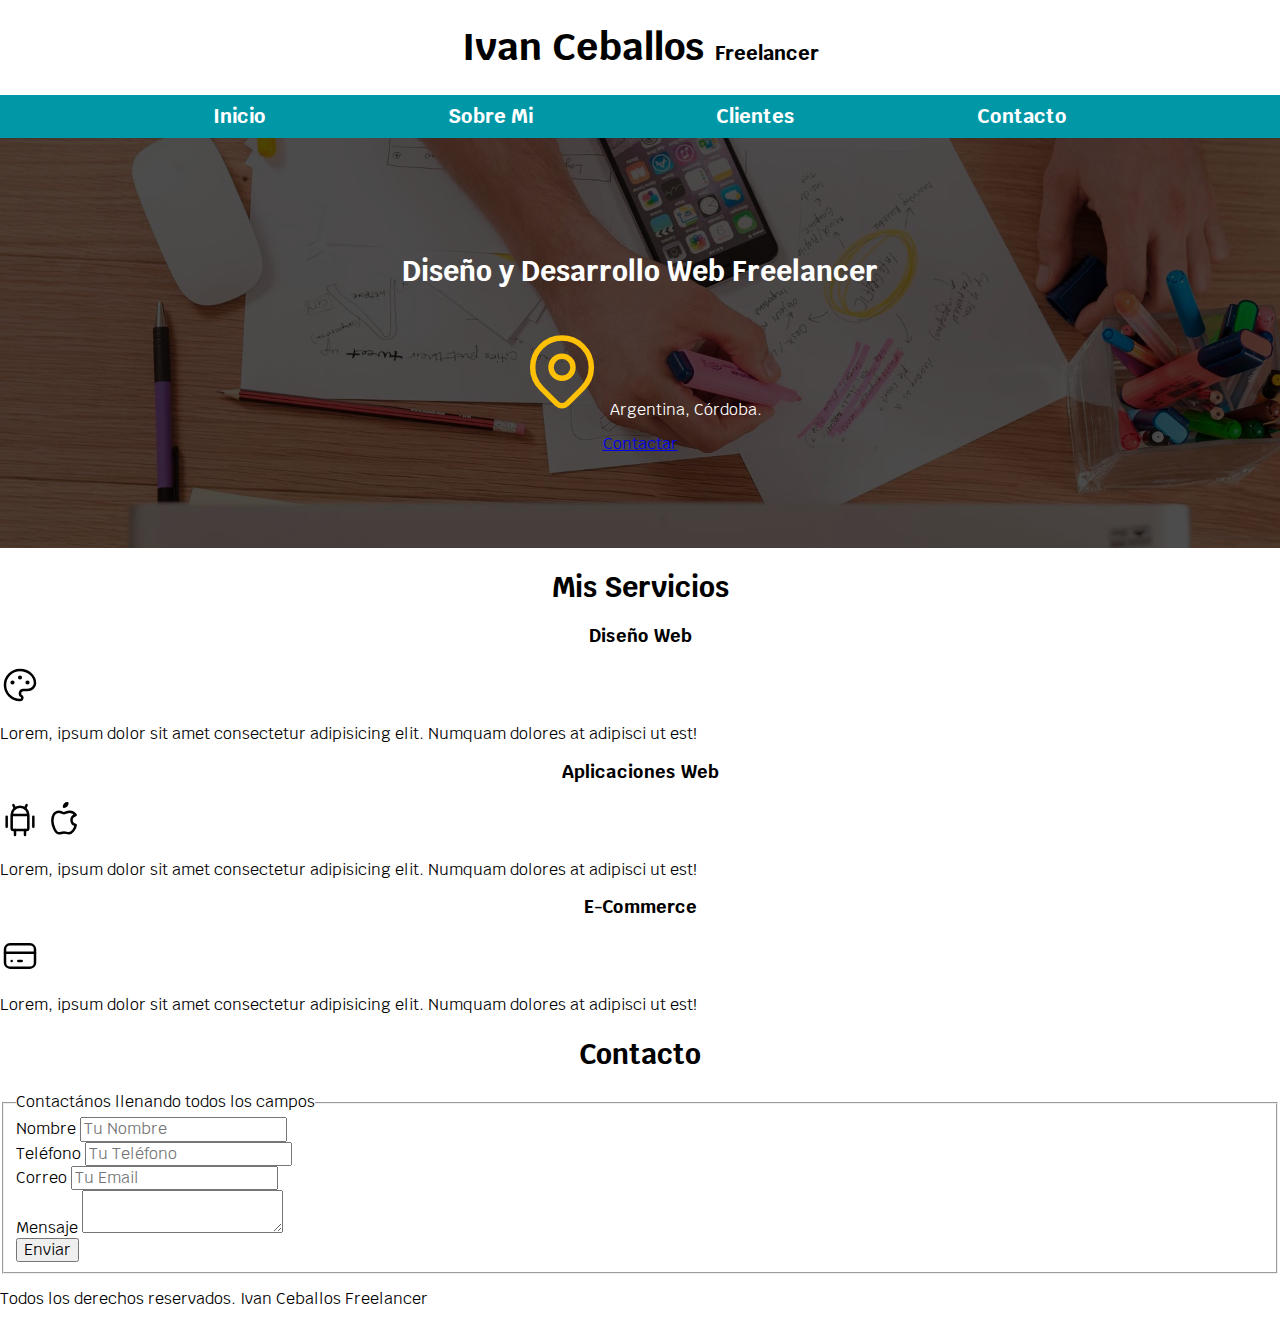
==== index.html @ 73fe29e7 "E-commerce" ====
<!DOCTYPE html>
<html lang="en">

<head>
    <meta charset="UTF-8">
    <meta http-equiv="X-UA-Compatible" content="IE=edge">
    <meta name="viewport" content="width=device-width, initial-scale=1.0">
    <!-- normalize -->
    <link rel="preload" href="css/normalize.css" as="style">
    <link rel="stylesheet" href="css/normalize.css">
    <!-- fuente google -->
    <link rel="preconnect" href="https://fonts.googleapis.com">
    <link rel="preconnect" href="https://fonts.gstatic.com" crossorigin>
    <link href="https://fonts.googleapis.com/css2?family=Krub:wght@400;700&display=swap" rel="stylesheet">
    <!-- css -->
    <link rel="preload" href="css/style.css" as="style">
    <link rel="stylesheet" href="css/style.css">

    <title>Diseñador Freelancer</title>
</head>

<body>
    <header>
        <h1 class="titulo">Ivan Ceballos <span>Freelancer</span></h1>
    </header>

    <div class="nav-bg">
        <nav class="navegacion-principal contenedor">
            <a href="index.html">Inicio</a>
            <a href="nosotros.html">Sobre Mi</a>
            <a href="#">Clientes</a>
            <a href="#">Contacto</a>
        </nav>
    </div>

    <section class="hero">
        <div class="contenido-hero">

            <h2>Diseño y Desarrollo Web Freelancer</h2>

            <p>
                <svg xmlns="http://www.w3.org/2000/svg" class="icon icon-tabler icon-tabler-map-pin" width="88"
                    height="88" viewBox="0 0 24 24" stroke-width="1.5" stroke="#FFC107" fill="none"
                    stroke-linecap="round" stroke-linejoin="round">
                    <path stroke="none" d="M0 0h24v24H0z" fill="none" />
                    <circle cx="12" cy="11" r="3" />
                    <path d="M17.657 16.657l-4.243 4.243a2 2 0 0 1 -2.827 0l-4.244 -4.243a8 8 0 1 1 11.314 0z" />
                </svg>
                Argentina, Córdoba.
            </p>

            <a href="#">Contactar</a>

        </div>

    </section>

    <main>

        <h2>Mis Servicios</h2>
        <section>
            <h3>Diseño Web</h3>
            <svg xmlns="http://www.w3.org/2000/svg" class="icon icon-tabler icon-tabler-palette" width="40" height="40"
                viewBox="0 0 24 24" stroke-width="1.5" stroke="#000000" fill="none" stroke-linecap="round"
                stroke-linejoin="round">
                <path stroke="none" d="M0 0h24v24H0z" fill="none" />
                <path
                    d="M12 21a9 9 0 1 1 0 -18a9 8 0 0 1 9 8a4.5 4 0 0 1 -4.5 4h-2.5a2 2 0 0 0 -1 3.75a1.3 1.3 0 0 1 -1 2.25" />
                <circle cx="7.5" cy="10.5" r=".5" fill="currentColor" />
                <circle cx="12" cy="7.5" r=".5" fill="currentColor" />
                <circle cx="16.5" cy="10.5" r=".5" fill="currentColor" />
            </svg>
            <p>Lorem, ipsum dolor sit amet consectetur adipisicing elit.
                Numquam dolores at adipisci ut est!</p>
        </section>

        <section>

            <h3>Aplicaciones Web</h3>

            <svg xmlns="http://www.w3.org/2000/svg" class="icon icon-tabler icon-tabler-brand-android" width="40"
                height="40" viewBox="0 0 24 24" stroke-width="1.5" stroke="#000000" fill="none" stroke-linecap="round"
                stroke-linejoin="round">
                <path stroke="none" d="M0 0h24v24H0z" fill="none" />
                <line x1="4" y1="10" x2="4" y2="16" />
                <line x1="20" y1="10" x2="20" y2="16" />
                <path d="M7 9h10v8a1 1 0 0 1 -1 1h-8a1 1 0 0 1 -1 -1v-8a5 5 0 0 1 10 0" />
                <line x1="8" y1="3" x2="9" y2="5" />
                <line x1="16" y1="3" x2="15" y2="5" />
                <line x1="9" y1="18" x2="9" y2="21" />
                <line x1="15" y1="18" x2="15" y2="21" />
            </svg>

            <svg xmlns="http://www.w3.org/2000/svg" class="icon icon-tabler icon-tabler-brand-apple" width="40"
                height="40" viewBox="0 0 24 24" stroke-width="1.5" stroke="#000000" fill="none" stroke-linecap="round"
                stroke-linejoin="round">
                <path stroke="none" d="M0 0h24v24H0z" fill="none" />
                <path
                    d="M9 7c-3 0 -4 3 -4 5.5c0 3 2 7.5 4 7.5c1.088 -.046 1.679 -.5 3 -.5c1.312 0 1.5 .5 3 .5s4 -3 4 -5c-.028 -.01 -2.472 -.403 -2.5 -3c-.019 -2.17 2.416 -2.954 2.5 -3c-1.023 -1.492 -2.951 -1.963 -3.5 -2c-1.433 -.111 -2.83 1 -3.5 1c-.68 0 -1.9 -1 -3 -1z" />
                <path d="M12 4a2 2 0 0 0 2 -2a2 2 0 0 0 -2 2" />
            </svg>

            <p>Lorem, ipsum dolor sit amet consectetur adipisicing elit.
                Numquam dolores at adipisci ut est!</p>

        </section>

        <section>

            <h3>E-Commerce</h3>

            <svg xmlns="http://www.w3.org/2000/svg" class="icon icon-tabler icon-tabler-credit-card" width="40"
                height="40" viewBox="0 0 24 24" stroke-width="1.5" stroke="#000000" fill="none" stroke-linecap="round"
                stroke-linejoin="round">
                <path stroke="none" d="M0 0h24v24H0z" fill="none" />
                <rect x="3" y="5" width="18" height="14" rx="3" />
                <line x1="3" y1="10" x2="21" y2="10" />
                <line x1="7" y1="15" x2="7.01" y2="15" />
                <line x1="11" y1="15" x2="13" y2="15" />
            </svg>

            <p>Lorem, ipsum dolor sit amet consectetur adipisicing elit.
                Numquam dolores at adipisci ut est!</p>
        </section>

    </main>

    <section>

        <h2>Contacto</h2>
        <!-- formulario -->
        <form action="">
            <!-- Fieldset: al rededor de form -->
            <fieldset>
                <!-- Legend: titulo de form -->
                <legend>Contactános llenando todos los campos</legend>

                <div>
                    <!-- Nombre -->
                    <label for="">Nombre</label>
                    <input type="text" placeholder="Tu Nombre">
                </div>

                <div>
                    <!-- Telefono -->
                    <label for="">Teléfono</label>
                    <input type="tel" placeholder="Tu Teléfono">
                </div>

                <div>
                    <!-- Correo -->
                    <label for="">Correo</label>
                    <input type="email" placeholder="Tu Email">
                </div>

                <div>
                    <!-- texarea -->
                    <label for="">Mensaje</label>
                    <textarea></textarea>
                </div>

                <div>
                    <!-- boton enviar -->
                    <input type="submit" value="Enviar">
                </div>

            </fieldset>
        </form>
        <!-- fin de formulario -->
    </section>

    <footer>
        <p>Todos los derechos reservados. Ivan Ceballos Freelancer</p>
    </footer>


</body>

</html>
---- css/style.css ----
@import url('https://fonts.googleapis.com/css2?family=Krub:wght@400;700&display=swap');

:root {
    --blanco: #ffffff;
    --oscuro: #212121;
    --primario: #FFC107;
    --secundario: #0097A7;
    --gris: #757575;
}

html {
    font-size: 62.5%;
    box-sizing: border-box;
}

*,
*:before,
*:after {
    box-sizing: inherit;
}

body {
    font-size: 16px;
    /* 1rem = 10px */
    font-family: 'Krub', sans-serif;
}

h1 {
    font-size: 3.8rem;
}

h2 {
    font-size: 2.8rem;
}

h3 {
    font-size: 1.8rem;
}

h1,
h2,
h3 {
    text-align: center;
    /* text-transform: uppercase; */
}

/* span */
.titulo span {
    font-size: 2rem;
}

/* nav */
.contenedor {
    max-width: 120rem;
    margin: 0 auto;
}

.nav-bg {
    background-color: var(--secundario);
}

.navegacion-principal {
    display: flex;
    flex-direction: column;
    align-items: center;
    flex-wrap: wrap;

}

.navegacion-principal a {
    color: var(--blanco);
    text-decoration: none;
    font-size: 2rem;
    font-weight: bold;
    padding: 1rem;
}

.navegacion-principal a:hover {
    background-color: var(--primario);
    color: var(--oscuro);
}

/* main */
.hero {
    background-image: url(../img/hero.jpg);
    background-repeat: no-repeat;
    background-size: cover;
    height: 410px;
    position: relative;
}

.contenido-hero {
    position: absolute;
    background-color: rgba(0, 0, 0, .7);
    width: 100%;
    height: 100%;
    display: flex;
    flex-direction: column;
    justify-content: center;
    align-items: center;
}

.contenido-hero h2,
.contenido-hero p {
    color: var(--blanco);
}


/* fin main */

/* media desde 768px para arriba*/
@media (min-width: 768px) {

    .navegacion-principal {
        display: flex;
        flex-direction: row;
        justify-content: space-evenly;
    }
}

/* media desde 480px para arriba*/
@media (min-width: 480px) {}
---- css/style.css ----
@import url('https://fonts.googleapis.com/css2?family=Krub:wght@400;700&display=swap');

:root {
    --blanco: #ffffff;
    --oscuro: #212121;
    --primario: #FFC107;
    --secundario: #0097A7;
    --gris: #757575;
}

html {
    font-size: 62.5%;
    box-sizing: border-box;
}

*,
*:before,
*:after {
    box-sizing: inherit;
}

body {
    font-size: 16px;
    /* 1rem = 10px */
    font-family: 'Krub', sans-serif;
}

h1 {
    font-size: 3.8rem;
}

h2 {
    font-size: 2.8rem;
}

h3 {
    font-size: 1.8rem;
}

h1,
h2,
h3 {
    text-align: center;
    /* text-transform: uppercase; */
}

/* span */
.titulo span {
    font-size: 2rem;
}

/* nav */
.contenedor {
    max-width: 120rem;
    margin: 0 auto;
}

.nav-bg {
    background-color: var(--secundario);
}

.navegacion-principal {
    display: flex;
    flex-direction: column;
    align-items: center;
    flex-wrap: wrap;

}

.navegacion-principal a {
    color: var(--blanco);
    text-decoration: none;
    font-size: 2rem;
    font-weight: bold;
    padding: 1rem;
}

.navegacion-principal a:hover {
    background-color: var(--primario);
    color: var(--oscuro);
}

/* main */
.hero {
    background-image: url(../img/hero.jpg);
    background-repeat: no-repeat;
    background-size: cover;
    height: 410px;
    position: relative;
}

.contenido-hero {
    position: absolute;
    background-color: rgba(0, 0, 0, .7);
    width: 100%;
    height: 100%;
    display: flex;
    flex-direction: column;
    justify-content: center;
    align-items: center;
}

.contenido-hero h2,
.contenido-hero p {
    color: var(--blanco);
}


/* fin main */

/* media desde 768px para arriba*/
@media (min-width: 768px) {

    .navegacion-principal {
        display: flex;
        flex-direction: row;
        justify-content: space-evenly;
    }
}

/* media desde 480px para arriba*/
@media (min-width: 480px) {}
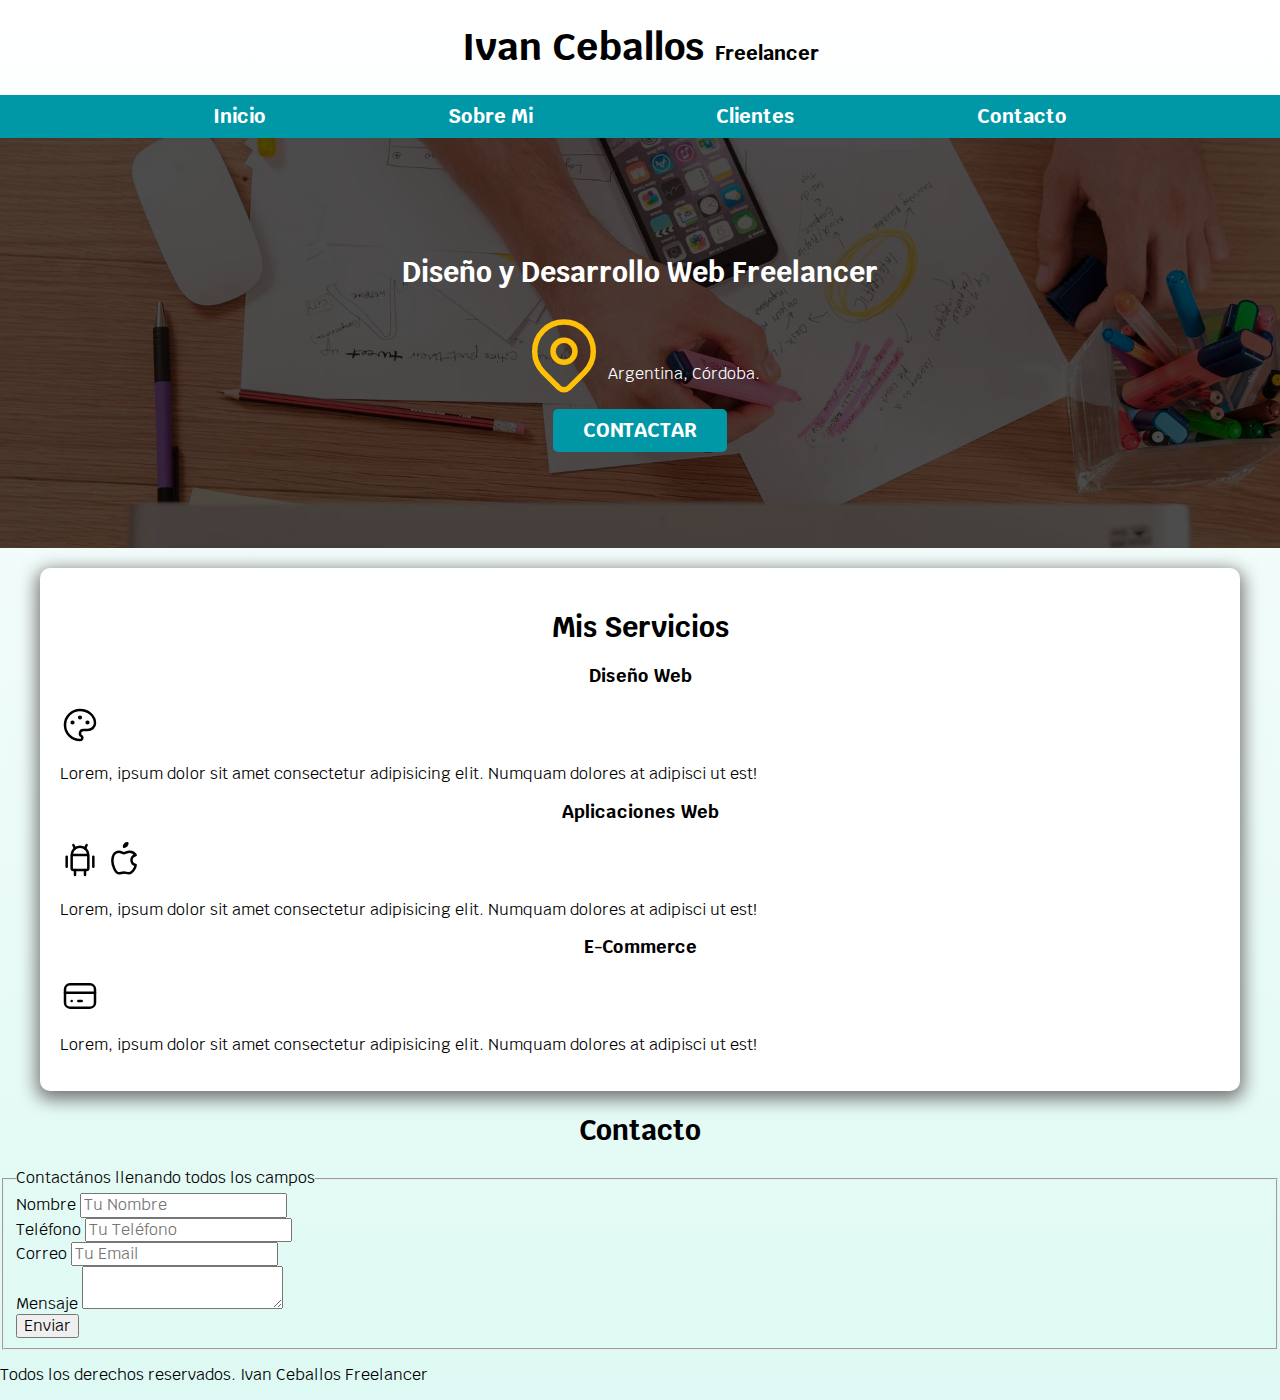
==== commit 19d6c744: "E-commerce1" ====
--- a/index.html
+++ b/index.html
@@ -38,7 +38,8 @@
 
             <h2>Diseño y Desarrollo Web Freelancer</h2>
 
-            <p>
+            <div class="ubicacion">
+
                 <svg xmlns="http://www.w3.org/2000/svg" class="icon icon-tabler icon-tabler-map-pin" width="88"
                     height="88" viewBox="0 0 24 24" stroke-width="1.5" stroke="#FFC107" fill="none"
                     stroke-linecap="round" stroke-linejoin="round">
@@ -46,16 +47,18 @@
                     <circle cx="12" cy="11" r="3" />
                     <path d="M17.657 16.657l-4.243 4.243a2 2 0 0 1 -2.827 0l-4.244 -4.243a8 8 0 1 1 11.314 0z" />
                 </svg>
-                Argentina, Córdoba.
-            </p>
+                <p>Argentina, Córdoba.</p>
 
-            <a href="#">Contactar</a>
+            </div><!-- ubicacion -->
 
-        </div>
+
+            <a class="boton" href="#">Contactar</a>
+
+        </div> <!-- .contenido-hero -->
 
     </section>
 
-    <main>
+    <main class="contenedor sombra">
 
         <h2>Mis Servicios</h2>
         <section>
--- a/css/style.css
+++ b/css/style.css
@@ -6,25 +6,69 @@
     --primario: #FFC107;
     --secundario: #0097A7;
     --gris: #757575;
+    --grisClaro: #DEF9F3;
 }
 
+/* globales */
 html {
     font-size: 62.5%;
     box-sizing: border-box;
+    /*hack para box model */
 }
 
 *,
+/*hack para box model */
 *:before,
+/*hack para box model */
 *:after {
+    /*hack para box model */
     box-sizing: inherit;
+    /*hack para box model */
 }
 
 body {
     font-size: 16px;
     /* 1rem = 10px */
     font-family: 'Krub', sans-serif;
+    background-image: linear-gradient(to top, var(--grisClaro) 0%, var(--blanco) 100%);
 }
 
+/* nav */
+.contenedor {
+    max-width: 120rem;
+    margin: 0 auto;
+}
+
+.sombra {
+    -webkit-box-shadow: 0px 5px 18px 3px rgba(112, 112, 112, 1);
+    -moz-box-shadow: 0px 5px 18px 3px rgba(112, 112, 112, 1);
+    box-shadow: 0px 5px 18px 3px rgba(112, 112, 112, 1);
+    background-color: var(--blanco);
+    padding: 2rem;
+    border-radius: 1rem;
+}
+
+.boton {
+    background-color: var(--secundario);
+    color: var(--blanco);
+    padding: 1rem 3rem;
+    margin-top: 1rem;
+    font-size: 2rem;
+    text-decoration: none;
+    text-transform: uppercase;
+    font-weight: bold;
+    border-radius: .5rem;
+    width: 90%;
+    text-align: center;
+}
+
+@media (min-width: 768px) {
+    .boton {
+        width: auto;
+    }
+}
+
+/* fuentes */
 h1 {
     font-size: 3.8rem;
 }
@@ -44,17 +88,12 @@
     /* text-transform: uppercase; */
 }
 
-/* span */
+/* titulo y span */
 .titulo span {
     font-size: 2rem;
 }
 
-/* nav */
-.contenedor {
-    max-width: 120rem;
-    margin: 0 auto;
-}
-
+/* navegacion principal */
 .nav-bg {
     background-color: var(--secundario);
 }
@@ -80,13 +119,14 @@
     color: var(--oscuro);
 }
 
-/* main */
+/* hero */
 .hero {
     background-image: url(../img/hero.jpg);
     background-repeat: no-repeat;
     background-size: cover;
     height: 410px;
     position: relative;
+    margin-bottom: 2rem;
 }
 
 .contenido-hero {
@@ -105,6 +145,10 @@
     color: var(--blanco);
 }
 
+.ubicacion {
+    display: flex;
+    align-items: flex-end;
+}
 
 /* fin main */
 
--- a/css/style.css
+++ b/css/style.css
@@ -6,25 +6,69 @@
     --primario: #FFC107;
     --secundario: #0097A7;
     --gris: #757575;
+    --grisClaro: #DEF9F3;
 }
 
+/* globales */
 html {
     font-size: 62.5%;
     box-sizing: border-box;
+    /*hack para box model */
 }
 
 *,
+/*hack para box model */
 *:before,
+/*hack para box model */
 *:after {
+    /*hack para box model */
     box-sizing: inherit;
+    /*hack para box model */
 }
 
 body {
     font-size: 16px;
     /* 1rem = 10px */
     font-family: 'Krub', sans-serif;
+    background-image: linear-gradient(to top, var(--grisClaro) 0%, var(--blanco) 100%);
 }
 
+/* nav */
+.contenedor {
+    max-width: 120rem;
+    margin: 0 auto;
+}
+
+.sombra {
+    -webkit-box-shadow: 0px 5px 18px 3px rgba(112, 112, 112, 1);
+    -moz-box-shadow: 0px 5px 18px 3px rgba(112, 112, 112, 1);
+    box-shadow: 0px 5px 18px 3px rgba(112, 112, 112, 1);
+    background-color: var(--blanco);
+    padding: 2rem;
+    border-radius: 1rem;
+}
+
+.boton {
+    background-color: var(--secundario);
+    color: var(--blanco);
+    padding: 1rem 3rem;
+    margin-top: 1rem;
+    font-size: 2rem;
+    text-decoration: none;
+    text-transform: uppercase;
+    font-weight: bold;
+    border-radius: .5rem;
+    width: 90%;
+    text-align: center;
+}
+
+@media (min-width: 768px) {
+    .boton {
+        width: auto;
+    }
+}
+
+/* fuentes */
 h1 {
     font-size: 3.8rem;
 }
@@ -44,17 +88,12 @@
     /* text-transform: uppercase; */
 }
 
-/* span */
+/* titulo y span */
 .titulo span {
     font-size: 2rem;
 }
 
-/* nav */
-.contenedor {
-    max-width: 120rem;
-    margin: 0 auto;
-}
-
+/* navegacion principal */
 .nav-bg {
     background-color: var(--secundario);
 }
@@ -80,13 +119,14 @@
     color: var(--oscuro);
 }
 
-/* main */
+/* hero */
 .hero {
     background-image: url(../img/hero.jpg);
     background-repeat: no-repeat;
     background-size: cover;
     height: 410px;
     position: relative;
+    margin-bottom: 2rem;
 }
 
 .contenido-hero {
@@ -105,6 +145,10 @@
     color: var(--blanco);
 }
 
+.ubicacion {
+    display: flex;
+    align-items: flex-end;
+}
 
 /* fin main */
 
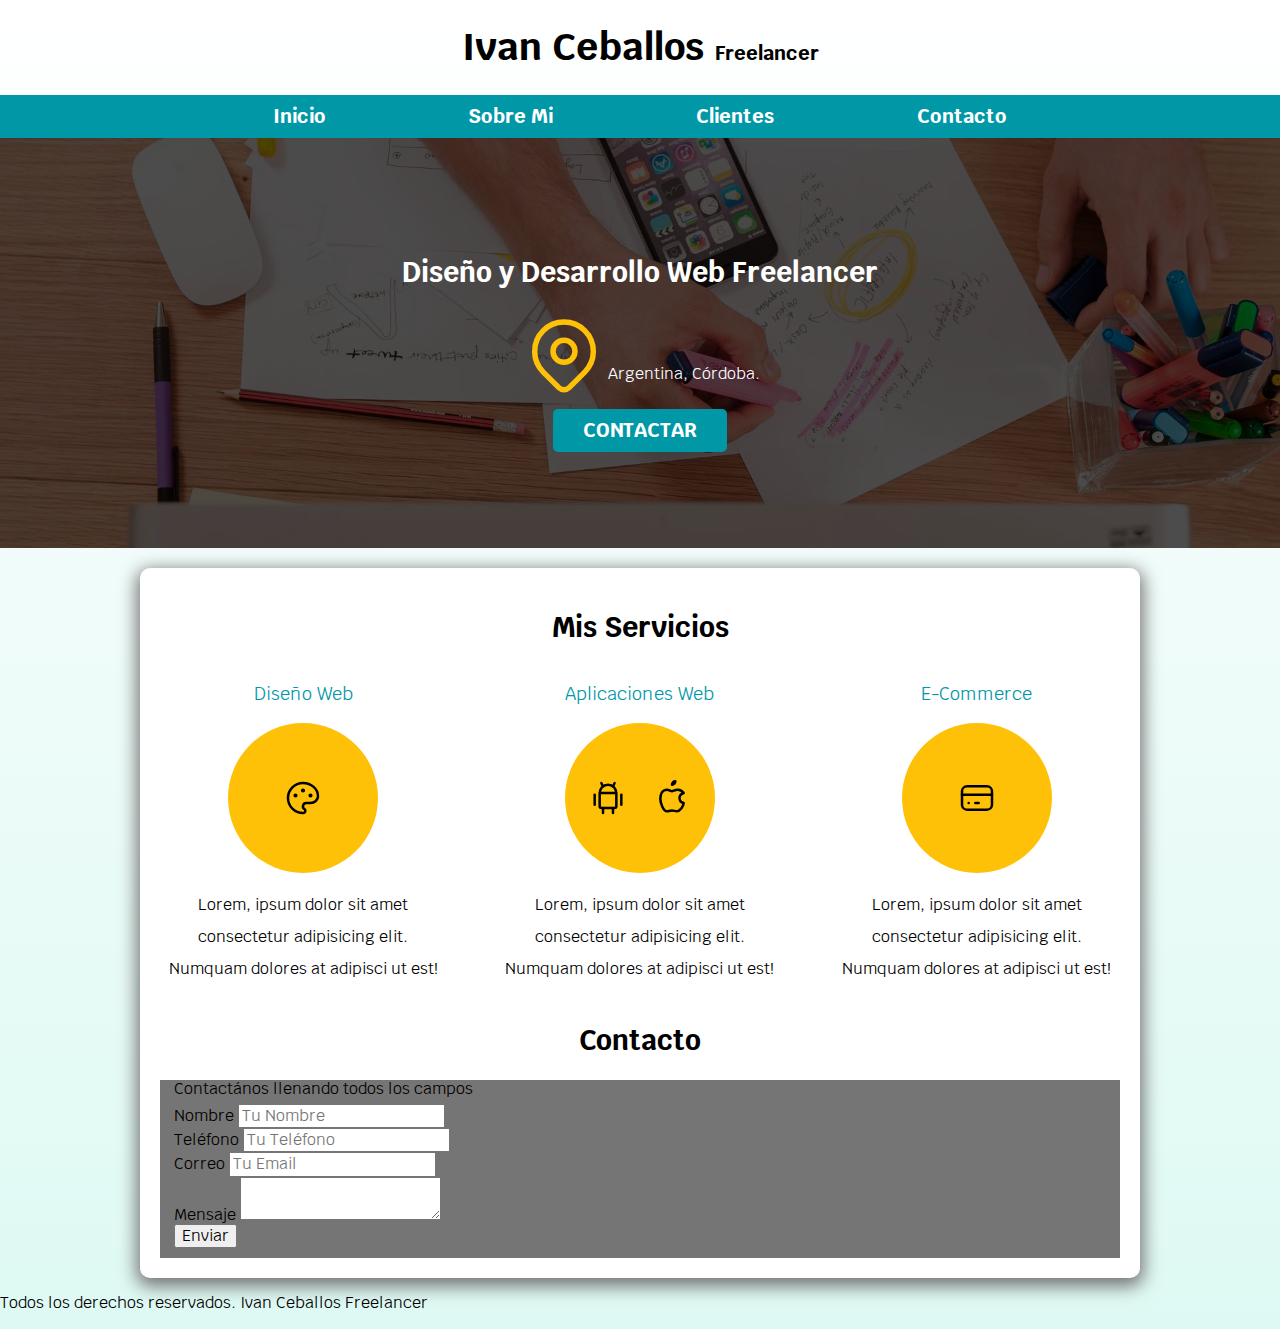
==== commit 602cdc8d: "E-commerce3" ====
--- a/index.html
+++ b/index.html
@@ -61,117 +61,134 @@
     <main class="contenedor sombra">
 
         <h2>Mis Servicios</h2>
-        <section>
-            <h3>Diseño Web</h3>
-            <svg xmlns="http://www.w3.org/2000/svg" class="icon icon-tabler icon-tabler-palette" width="40" height="40"
-                viewBox="0 0 24 24" stroke-width="1.5" stroke="#000000" fill="none" stroke-linecap="round"
-                stroke-linejoin="round">
-                <path stroke="none" d="M0 0h24v24H0z" fill="none" />
-                <path
-                    d="M12 21a9 9 0 1 1 0 -18a9 8 0 0 1 9 8a4.5 4 0 0 1 -4.5 4h-2.5a2 2 0 0 0 -1 3.75a1.3 1.3 0 0 1 -1 2.25" />
-                <circle cx="7.5" cy="10.5" r=".5" fill="currentColor" />
-                <circle cx="12" cy="7.5" r=".5" fill="currentColor" />
-                <circle cx="16.5" cy="10.5" r=".5" fill="currentColor" />
-            </svg>
-            <p>Lorem, ipsum dolor sit amet consectetur adipisicing elit.
-                Numquam dolores at adipisci ut est!</p>
-        </section>
+        <div class="servicios">
+
+            <section class="servicio">
+
+                <h3>Diseño Web</h3>
+
+                <div class="iconos">
+
+                    <svg xmlns="http://www.w3.org/2000/svg" class="icon icon-tabler icon-tabler-palette" width="40"
+                        height="40" viewBox="0 0 24 24" stroke-width="1.5" stroke="#000000" fill="none"
+                        stroke-linecap="round" stroke-linejoin="round">
+                        <path stroke="none" d="M0 0h24v24H0z" fill="none" />
+                        <path
+                            d="M12 21a9 9 0 1 1 0 -18a9 8 0 0 1 9 8a4.5 4 0 0 1 -4.5 4h-2.5a2 2 0 0 0 -1 3.75a1.3 1.3 0 0 1 -1 2.25" />
+                        <circle cx="7.5" cy="10.5" r=".5" fill="currentColor" />
+                        <circle cx="12" cy="7.5" r=".5" fill="currentColor" />
+                        <circle cx="16.5" cy="10.5" r=".5" fill="currentColor" />
+                    </svg>
+
+                </div>
+
+                <p>Lorem, ipsum dolor sit amet consectetur adipisicing elit.
+                    Numquam dolores at adipisci ut est!</p>
+
+            </section>
+
+            <section class="servicio">
+
+                <h3>Aplicaciones Web</h3>
+                <div class="iconos">
+
+                    <svg xmlns="http://www.w3.org/2000/svg" class="icon icon-tabler icon-tabler-brand-android"
+                        width="40" height="40" viewBox="0 0 24 24" stroke-width="1.5" stroke="#000000" fill="none"
+                        stroke-linecap="round" stroke-linejoin="round">
+                        <path stroke="none" d="M0 0h24v24H0z" fill="none" />
+                        <line x1="4" y1="10" x2="4" y2="16" />
+                        <line x1="20" y1="10" x2="20" y2="16" />
+                        <path d="M7 9h10v8a1 1 0 0 1 -1 1h-8a1 1 0 0 1 -1 -1v-8a5 5 0 0 1 10 0" />
+                        <line x1="8" y1="3" x2="9" y2="5" />
+                        <line x1="16" y1="3" x2="15" y2="5" />
+                        <line x1="9" y1="18" x2="9" y2="21" />
+                        <line x1="15" y1="18" x2="15" y2="21" />
+                    </svg>
+
+                    <svg xmlns="http://www.w3.org/2000/svg" class="icon icon-tabler icon-tabler-brand-apple" width="40"
+                        height="40" viewBox="0 0 24 24" stroke-width="1.5" stroke="#000000" fill="none"
+                        stroke-linecap="round" stroke-linejoin="round">
+                        <path stroke="none" d="M0 0h24v24H0z" fill="none" />
+                        <path
+                            d="M9 7c-3 0 -4 3 -4 5.5c0 3 2 7.5 4 7.5c1.088 -.046 1.679 -.5 3 -.5c1.312 0 1.5 .5 3 .5s4 -3 4 -5c-.028 -.01 -2.472 -.403 -2.5 -3c-.019 -2.17 2.416 -2.954 2.5 -3c-1.023 -1.492 -2.951 -1.963 -3.5 -2c-1.433 -.111 -2.83 1 -3.5 1c-.68 0 -1.9 -1 -3 -1z" />
+                        <path d="M12 4a2 2 0 0 0 2 -2a2 2 0 0 0 -2 2" />
+                    </svg>
+
+                </div>
+
+                <p>Lorem, ipsum dolor sit amet consectetur adipisicing elit.
+                    Numquam dolores at adipisci ut est!</p>
+
+            </section>
+
+            <section class="servicio">
+
+                <h3>E-Commerce</h3>
+                <div class="iconos">
+                    <svg xmlns="http://www.w3.org/2000/svg" class="icon icon-tabler icon-tabler-credit-card" width="40"
+                        height="40" viewBox="0 0 24 24" stroke-width="1.5" stroke="#000000" fill="none"
+                        stroke-linecap="round" stroke-linejoin="round">
+                        <path stroke="none" d="M0 0h24v24H0z" fill="none" />
+                        <rect x="3" y="5" width="18" height="14" rx="3" />
+                        <line x1="3" y1="10" x2="21" y2="10" />
+                        <line x1="7" y1="15" x2="7.01" y2="15" />
+                        <line x1="11" y1="15" x2="13" y2="15" />
+                    </svg>
+
+                </div>
+
+                <p>Lorem, ipsum dolor sit amet consectetur adipisicing elit.
+                    Numquam dolores at adipisci ut est!</p>
+
+            </section>
+        </div><!--. servicios -->
+
 
         <section>
 
-            <h3>Aplicaciones Web</h3>
+            <h2>Contacto</h2>
+            <!-- formulario -->
+            <form class="formulario">
+                <!-- Fieldset: al rededor de form -->
+                <fieldset>
+                    <!-- Legend: titulo de form -->
+                    <legend>Contactános llenando todos los campos</legend>
 
-            <svg xmlns="http://www.w3.org/2000/svg" class="icon icon-tabler icon-tabler-brand-android" width="40"
-                height="40" viewBox="0 0 24 24" stroke-width="1.5" stroke="#000000" fill="none" stroke-linecap="round"
-                stroke-linejoin="round">
-                <path stroke="none" d="M0 0h24v24H0z" fill="none" />
-                <line x1="4" y1="10" x2="4" y2="16" />
-                <line x1="20" y1="10" x2="20" y2="16" />
-                <path d="M7 9h10v8a1 1 0 0 1 -1 1h-8a1 1 0 0 1 -1 -1v-8a5 5 0 0 1 10 0" />
-                <line x1="8" y1="3" x2="9" y2="5" />
-                <line x1="16" y1="3" x2="15" y2="5" />
-                <line x1="9" y1="18" x2="9" y2="21" />
-                <line x1="15" y1="18" x2="15" y2="21" />
-            </svg>
+                    <div>
+                        <!-- Nombre -->
+                        <label for="">Nombre</label>
+                        <input type="text" placeholder="Tu Nombre">
+                    </div>
 
-            <svg xmlns="http://www.w3.org/2000/svg" class="icon icon-tabler icon-tabler-brand-apple" width="40"
-                height="40" viewBox="0 0 24 24" stroke-width="1.5" stroke="#000000" fill="none" stroke-linecap="round"
-                stroke-linejoin="round">
-                <path stroke="none" d="M0 0h24v24H0z" fill="none" />
-                <path
-                    d="M9 7c-3 0 -4 3 -4 5.5c0 3 2 7.5 4 7.5c1.088 -.046 1.679 -.5 3 -.5c1.312 0 1.5 .5 3 .5s4 -3 4 -5c-.028 -.01 -2.472 -.403 -2.5 -3c-.019 -2.17 2.416 -2.954 2.5 -3c-1.023 -1.492 -2.951 -1.963 -3.5 -2c-1.433 -.111 -2.83 1 -3.5 1c-.68 0 -1.9 -1 -3 -1z" />
-                <path d="M12 4a2 2 0 0 0 2 -2a2 2 0 0 0 -2 2" />
-            </svg>
+                    <div>
+                        <!-- Telefono -->
+                        <label for="">Teléfono</label>
+                        <input type="tel" placeholder="Tu Teléfono">
+                    </div>
 
-            <p>Lorem, ipsum dolor sit amet consectetur adipisicing elit.
-                Numquam dolores at adipisci ut est!</p>
+                    <div>
+                        <!-- Correo -->
+                        <label for="">Correo</label>
+                        <input type="email" placeholder="Tu Email">
+                    </div>
+
+                    <div>
+                        <!-- texarea -->
+                        <label for="">Mensaje</label>
+                        <textarea></textarea>
+                    </div>
+
+                    <div>
+                        <!-- boton enviar -->
+                        <input type="submit" value="Enviar">
+                    </div>
+
+                </fieldset>
+            </form>
+            <!-- fin de formulario -->
 
         </section>
-
-        <section>
-
-            <h3>E-Commerce</h3>
-
-            <svg xmlns="http://www.w3.org/2000/svg" class="icon icon-tabler icon-tabler-credit-card" width="40"
-                height="40" viewBox="0 0 24 24" stroke-width="1.5" stroke="#000000" fill="none" stroke-linecap="round"
-                stroke-linejoin="round">
-                <path stroke="none" d="M0 0h24v24H0z" fill="none" />
-                <rect x="3" y="5" width="18" height="14" rx="3" />
-                <line x1="3" y1="10" x2="21" y2="10" />
-                <line x1="7" y1="15" x2="7.01" y2="15" />
-                <line x1="11" y1="15" x2="13" y2="15" />
-            </svg>
-
-            <p>Lorem, ipsum dolor sit amet consectetur adipisicing elit.
-                Numquam dolores at adipisci ut est!</p>
-        </section>
-
     </main>
-
-    <section>
-
-        <h2>Contacto</h2>
-        <!-- formulario -->
-        <form action="">
-            <!-- Fieldset: al rededor de form -->
-            <fieldset>
-                <!-- Legend: titulo de form -->
-                <legend>Contactános llenando todos los campos</legend>
-
-                <div>
-                    <!-- Nombre -->
-                    <label for="">Nombre</label>
-                    <input type="text" placeholder="Tu Nombre">
-                </div>
-
-                <div>
-                    <!-- Telefono -->
-                    <label for="">Teléfono</label>
-                    <input type="tel" placeholder="Tu Teléfono">
-                </div>
-
-                <div>
-                    <!-- Correo -->
-                    <label for="">Correo</label>
-                    <input type="email" placeholder="Tu Email">
-                </div>
-
-                <div>
-                    <!-- texarea -->
-                    <label for="">Mensaje</label>
-                    <textarea></textarea>
-                </div>
-
-                <div>
-                    <!-- boton enviar -->
-                    <input type="submit" value="Enviar">
-                </div>
-
-            </fieldset>
-        </form>
-        <!-- fin de formulario -->
-    </section>
-
     <footer>
         <p>Todos los derechos reservados. Ivan Ceballos Freelancer</p>
     </footer>
--- a/css/style.css
+++ b/css/style.css
@@ -35,8 +35,8 @@
 
 /* nav */
 .contenedor {
-    max-width: 120rem;
-    margin: 0 auto;
+    max-width: 100rem;
+    margin: auto;
 }
 
 .sombra {
@@ -150,6 +150,55 @@
     align-items: flex-end;
 }
 
+/*  servicios display grid */
+.servicio {
+    display: flex;
+    flex-direction: column;
+    align-items: center;
+}
+
+.servicios h3 {
+    color: var(--secundario);
+    font-weight: normal;
+}
+
+.servicios p {
+    line-height: 2;
+    text-align: center;
+}
+
+.servicio .iconos {
+    height: 15rem;
+    width: 15rem;
+    background-color: var(--primario);
+    border-radius: 50%;
+    display: flex;
+    justify-content: space-evenly;
+    align-items: center;
+}
+
+@media (min-width: 768px) {
+    .servicios {
+        display: grid;
+        grid-template-columns: repeat(3, 1fr);
+        column-gap: 5rem;
+    }
+}
+
+/* servicios display grid */
+
+/*formulario contactos */
+.formulario {
+    background-color: var(--gris);
+    width: min (60rem, 100%); /* utiliza el valor mas pequeño */
+}
+
+.formulario fieldset {
+    border: none;
+}
+
+/* fin formulario contactos */
+
 /* fin main */
 
 /* media desde 768px para arriba*/
--- a/css/style.css
+++ b/css/style.css
@@ -35,8 +35,8 @@
 
 /* nav */
 .contenedor {
-    max-width: 120rem;
-    margin: 0 auto;
+    max-width: 100rem;
+    margin: auto;
 }
 
 .sombra {
@@ -150,6 +150,55 @@
     align-items: flex-end;
 }
 
+/*  servicios display grid */
+.servicio {
+    display: flex;
+    flex-direction: column;
+    align-items: center;
+}
+
+.servicios h3 {
+    color: var(--secundario);
+    font-weight: normal;
+}
+
+.servicios p {
+    line-height: 2;
+    text-align: center;
+}
+
+.servicio .iconos {
+    height: 15rem;
+    width: 15rem;
+    background-color: var(--primario);
+    border-radius: 50%;
+    display: flex;
+    justify-content: space-evenly;
+    align-items: center;
+}
+
+@media (min-width: 768px) {
+    .servicios {
+        display: grid;
+        grid-template-columns: repeat(3, 1fr);
+        column-gap: 5rem;
+    }
+}
+
+/* servicios display grid */
+
+/*formulario contactos */
+.formulario {
+    background-color: var(--gris);
+    width: min (60rem, 100%); /* utiliza el valor mas pequeño */
+}
+
+.formulario fieldset {
+    border: none;
+}
+
+/* fin formulario contactos */
+
 /* fin main */
 
 /* media desde 768px para arriba*/
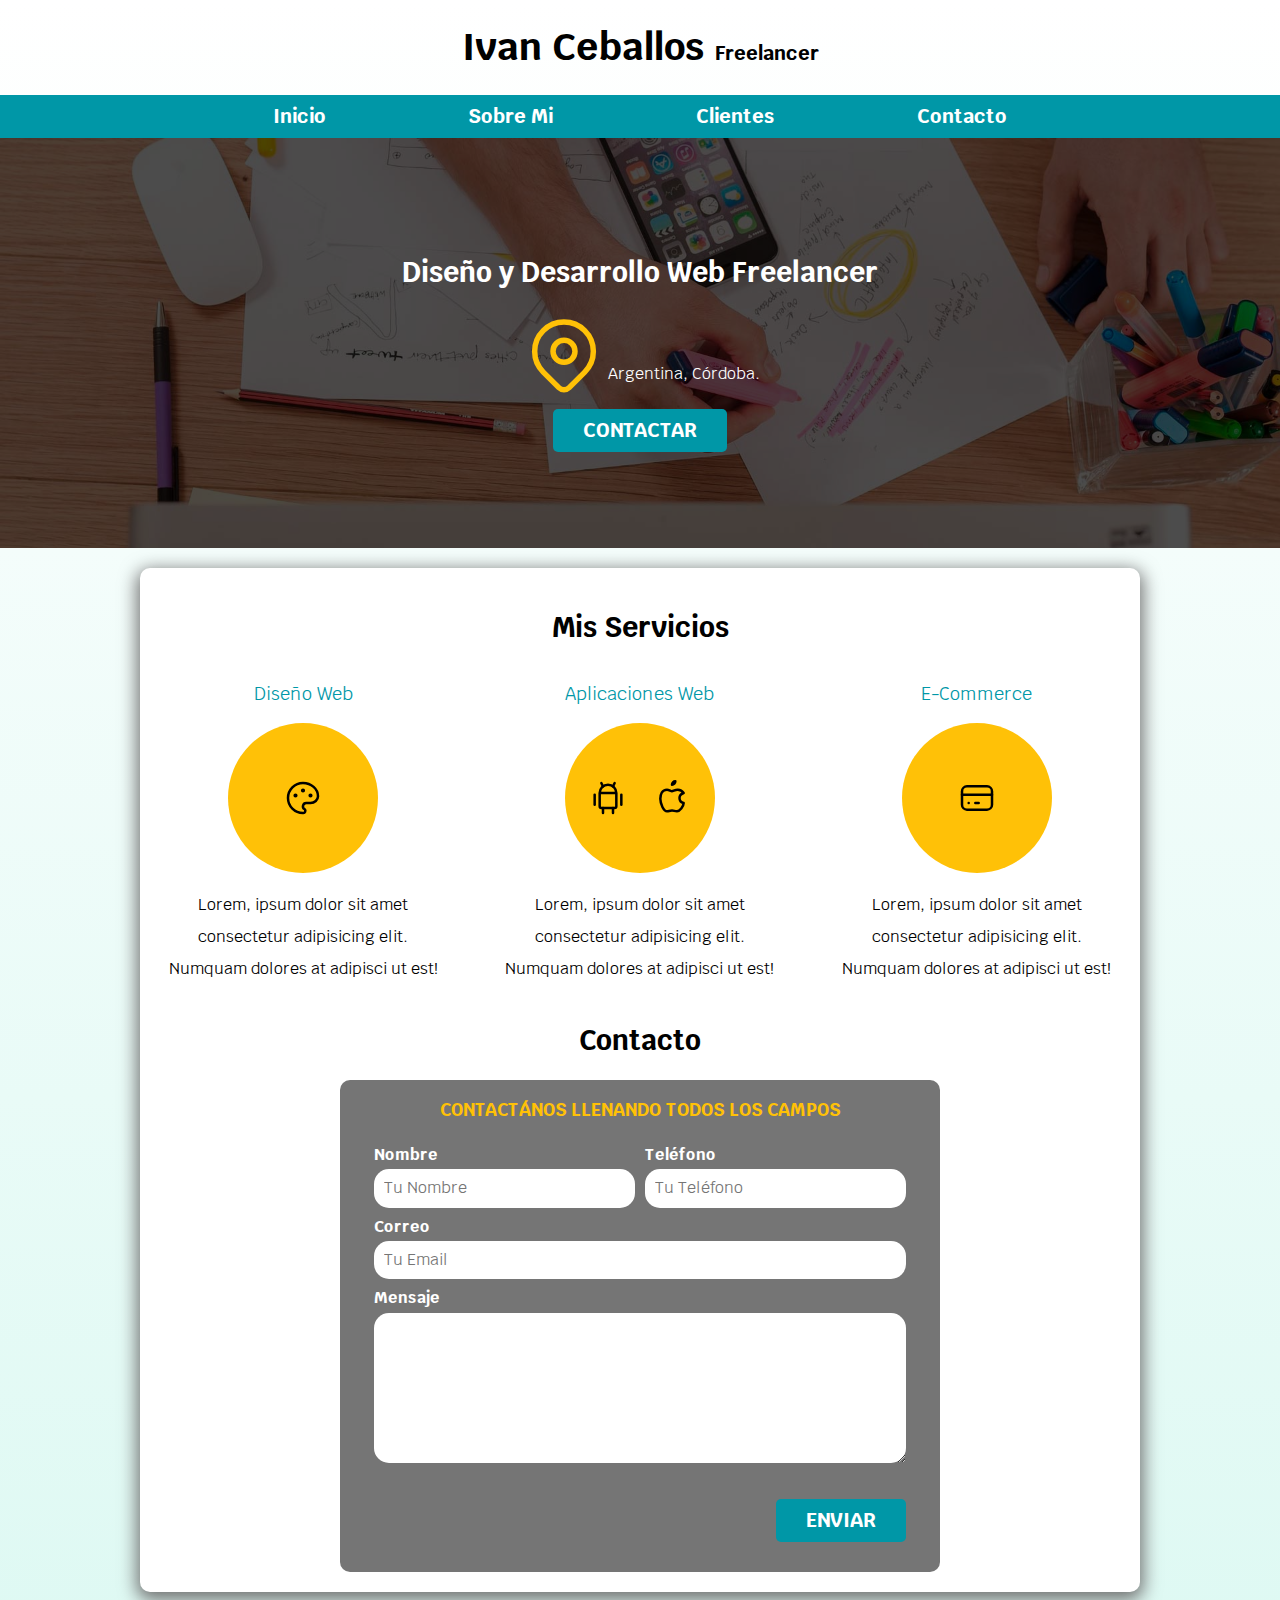
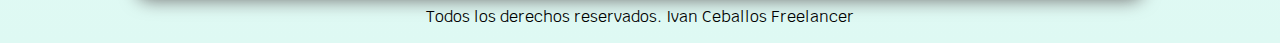
==== commit f0464d88: "E-commerce5" ====
--- a/index.html
+++ b/index.html
@@ -153,34 +153,35 @@
                 <fieldset>
                     <!-- Legend: titulo de form -->
                     <legend>Contactános llenando todos los campos</legend>
-
-                    <div>
-                        <!-- Nombre -->
-                        <label for="">Nombre</label>
-                        <input type="text" placeholder="Tu Nombre">
-                    </div>
-
-                    <div>
-                        <!-- Telefono -->
-                        <label for="">Teléfono</label>
-                        <input type="tel" placeholder="Tu Teléfono">
-                    </div>
-
-                    <div>
-                        <!-- Correo -->
-                        <label for="">Correo</label>
-                        <input type="email" placeholder="Tu Email">
-                    </div>
-
-                    <div>
-                        <!-- texarea -->
-                        <label for="">Mensaje</label>
-                        <textarea></textarea>
-                    </div>
-
-                    <div>
+                    <div class="contenedor_campos--form">
+                        <div class="campo">
+                            <!-- Nombre -->
+                            <label for="">Nombre</label>
+                            <input class="input-text" type="text" placeholder="Tu Nombre">
+                        </div>
+
+                        <div class="campo">
+                            <!-- Telefono -->
+                            <label for="">Teléfono</label>
+                            <input class="input-text" type="tel" placeholder="Tu Teléfono">
+                        </div>
+
+                        <div class="campo">
+                            <!-- Correo -->
+                            <label for="">Correo</label>
+                            <input class="input-text" type="email" placeholder="Tu Email">
+                        </div>
+
+                        <div class="campo">
+                            <!-- texarea -->
+                            <label for="">Mensaje</label>
+                            <textarea class="input-text"></textarea>
+                        </div>
+                    </div><!--fin contenedor_campos--form -->
+
+                    <div class="alinear-derecha flex">
                         <!-- boton enviar -->
-                        <input type="submit" value="Enviar">
+                        <input class="boton w-sm-100" type="submit" value="Enviar">
                     </div>
 
                 </fieldset>
@@ -189,7 +190,7 @@
 
         </section>
     </main>
-    <footer>
+    <footer class="footer">
         <p>Todos los derechos reservados. Ivan Ceballos Freelancer</p>
     </footer>
 
--- a/css/style.css
+++ b/css/style.css
@@ -14,7 +14,18 @@
     font-size: 62.5%;
     box-sizing: border-box;
     /*hack para box model */
-}
+    scroll-snap-type: y mandatory;
+}
+
+/** scroll-snap-type: y mandatory; **/
+.servicio, 
+.navegacion-principal,
+.formulario {
+    scroll-snap-align: center;
+    scroll-snap-stop: always;
+    /** frena scroll a donde defina **/
+}
+/** scroll-snap-type: y mandatory; **/
 
 *,
 /*hack para box model */
@@ -60,7 +71,32 @@
     border-radius: .5rem;
     width: 90%;
     text-align: center;
-}
+    border: none;
+}
+
+.boton:hover {
+    cursor: pointer;
+}
+/* utilidades */
+.w-sm-100 {
+    width: 100%;
+}
+
+@media (min-width: 768px) {
+    .w-sm-100 {
+        width: auto;
+    }
+}
+
+.flex {
+    display: flex;
+}
+
+.alinear-derecha {
+    justify-content: flex-end;
+}
+
+/* fin utilidades */
 
 @media (min-width: 768px) {
     .boton {
@@ -185,16 +221,66 @@
     }
 }
 
-/* servicios display grid */
+/* fin servicios display grid */
 
 /*formulario contactos */
 .formulario {
     background-color: var(--gris);
-    width: min (60rem, 100%); /* utiliza el valor mas pequeño */
+    width: min(60rem, 100%);
+    /* utiliza el valor mas pequeño */
+    margin: 0 auto;
+    padding: 2rem;
+    border-radius: 1rem;
 }
 
 .formulario fieldset {
     border: none;
+
+}
+
+.formulario legend {
+    text-align: center;
+    font-size: 1.8rem;
+    text-transform: uppercase;
+    font-weight: 700;
+    margin-bottom: 2rem;
+    color: var(--primario);
+}
+
+@media (min-width: 768px) {
+    .contenedor_campos--form {
+        display: grid;
+        grid-template-columns: repeat(2, 1fr);
+        grid-template-rows: auto auto 20rem;
+        column-gap: 1rem;
+    }
+}
+
+.campo:nth-child(3),
+.campo:nth-child(4) {
+    grid-column: 1/3;
+}
+
+.campo {
+    margin-bottom: 1rem;
+}
+
+.campo label {
+    color: var(--blanco);
+    font-weight: bold;
+    margin-bottom: .5rem;
+    display: block;
+}
+
+.campo textarea {
+    height: 15rem;
+}
+
+.input-text {
+    width: 100%;
+    border: none;
+    padding: 1rem;
+    border-radius: 1.5rem;
 }
 
 /* fin formulario contactos */
@@ -211,5 +297,6 @@
     }
 }
 
-/* media desde 480px para arriba*/
-@media (min-width: 480px) {}+.footer {
+    text-align: center;
+}--- a/css/style.css
+++ b/css/style.css
@@ -14,7 +14,18 @@
     font-size: 62.5%;
     box-sizing: border-box;
     /*hack para box model */
-}
+    scroll-snap-type: y mandatory;
+}
+
+/** scroll-snap-type: y mandatory; **/
+.servicio, 
+.navegacion-principal,
+.formulario {
+    scroll-snap-align: center;
+    scroll-snap-stop: always;
+    /** frena scroll a donde defina **/
+}
+/** scroll-snap-type: y mandatory; **/
 
 *,
 /*hack para box model */
@@ -60,7 +71,32 @@
     border-radius: .5rem;
     width: 90%;
     text-align: center;
-}
+    border: none;
+}
+
+.boton:hover {
+    cursor: pointer;
+}
+/* utilidades */
+.w-sm-100 {
+    width: 100%;
+}
+
+@media (min-width: 768px) {
+    .w-sm-100 {
+        width: auto;
+    }
+}
+
+.flex {
+    display: flex;
+}
+
+.alinear-derecha {
+    justify-content: flex-end;
+}
+
+/* fin utilidades */
 
 @media (min-width: 768px) {
     .boton {
@@ -185,16 +221,66 @@
     }
 }
 
-/* servicios display grid */
+/* fin servicios display grid */
 
 /*formulario contactos */
 .formulario {
     background-color: var(--gris);
-    width: min (60rem, 100%); /* utiliza el valor mas pequeño */
+    width: min(60rem, 100%);
+    /* utiliza el valor mas pequeño */
+    margin: 0 auto;
+    padding: 2rem;
+    border-radius: 1rem;
 }
 
 .formulario fieldset {
     border: none;
+
+}
+
+.formulario legend {
+    text-align: center;
+    font-size: 1.8rem;
+    text-transform: uppercase;
+    font-weight: 700;
+    margin-bottom: 2rem;
+    color: var(--primario);
+}
+
+@media (min-width: 768px) {
+    .contenedor_campos--form {
+        display: grid;
+        grid-template-columns: repeat(2, 1fr);
+        grid-template-rows: auto auto 20rem;
+        column-gap: 1rem;
+    }
+}
+
+.campo:nth-child(3),
+.campo:nth-child(4) {
+    grid-column: 1/3;
+}
+
+.campo {
+    margin-bottom: 1rem;
+}
+
+.campo label {
+    color: var(--blanco);
+    font-weight: bold;
+    margin-bottom: .5rem;
+    display: block;
+}
+
+.campo textarea {
+    height: 15rem;
+}
+
+.input-text {
+    width: 100%;
+    border: none;
+    padding: 1rem;
+    border-radius: 1.5rem;
 }
 
 /* fin formulario contactos */
@@ -211,5 +297,6 @@
     }
 }
 
-/* media desde 480px para arriba*/
-@media (min-width: 480px) {}+.footer {
+    text-align: center;
+}